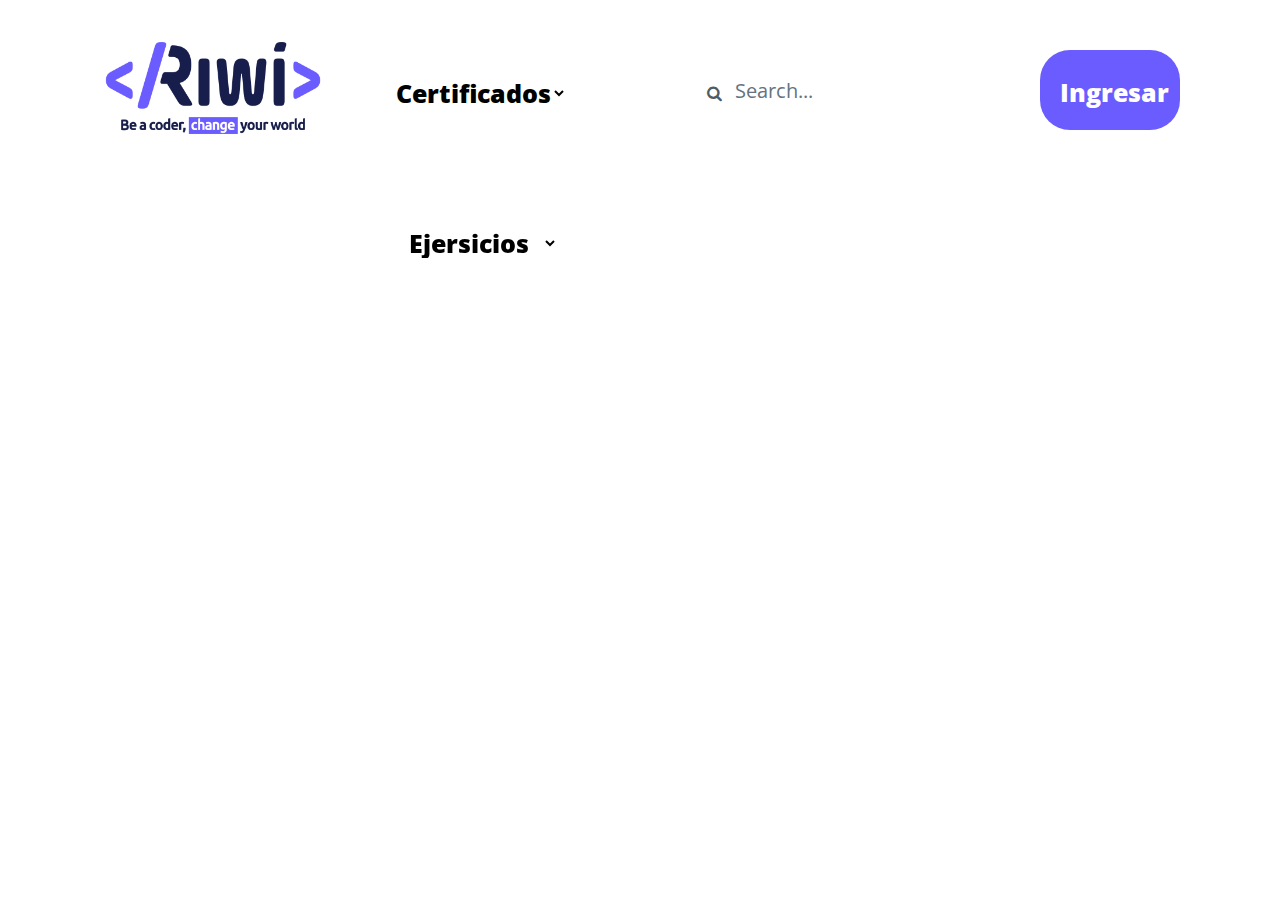
==== index.html @ 38fdc7d3 "subiendo estilos" ====
<!DOCTYPE html>
<html lang="en">
<head>
    <meta charset="UTF-8">
    <meta http-equiv="X-UA-Compatible" content="IE=edge">
    <meta name="viewport" content="width=device-width, initial-scale=1.0">
    <link rel="shortcut icon" href="img/icono.png" type="image/x-icon">
    <link rel="stylesheet" href="styles/principal.css">
    <link href="//maxcdn.bootstrapcdn.com/font-awesome/4.1.0/css/font-awesome.min.css" rel="stylesheet">
    <title>Riwi</title>
</head>
<body>

    <header>
        <div class="logo-titulo">
            <img src="img/riwi.png" alt="riwi">
        </div>
        <nav>
            <ul class="lista-nav">
                <li>
                    <select name="" id="">
                        <option value="">Tutoriales</option>
                        <option value="">HTML</option>
                        <option value="">CSS</option>
                        <option value="">JavaScript</option>
                        <option value="">Java</option>
                        <option value="">Python</option>
                        <option value="">C++</option>
                        <option value="">C#</option>
                    </select>
                </li>
                <li>
                    <select name="" id="">
                        <option value="">Certificados</option>
                        <option value="">Back End</option>
                        <option value="">Front End</option>
                        <option value="">React</option>
                        <option value="">Web App</option>
                    </select>
                    
                </li>
                <li>
                    <select name="" id="">
                        <option value="">Ejersicios</option>
                        <option value="">HTML y CSS</option>
                        <option value="">JavaScript</option>
                        <option value="">React</option>
                        <option value="">jQuery</option>
                        <option value="">Vue</option>
                        <option value="">Python</option>
                        <option value="">SQL</option>
                        <option value="">MongoDB</option>
                        <option value="">Django</option>
                        <option value="">TypeScript</option>
                    </select>
                </li>
            </ul>
        </nav>
        <div class="box">
            <div class="container-1">
                <span class="icon"><i class="fa fa-search"></i></span>
                <input type="search" id="search" placeholder="Search..." />
            </div>
        </div>
        <a href="" class="btn-nav">Ingresar</a>
    </header>
    
</body>
</html>
---- styles/principal.css ----
@import url('https://fonts.googleapis.com/css2?family=Open+Sans:wght@500&display=swap');

:root{
    --color-morado-riwi: #6B5CFF;
    --color-blanco: #ffffff;
    --colo-sombra-blanco: #ededed;
    --color-hover-morado: #1900ff;
}

*{
    box-sizing: border-box;
    margin: 0;
    padding: 0;
    font-family: 'Open Sans', sans-serif;
}

/*------------------------principal---------------------------*/

header {
    background-color: var(--color-blanco);
    display: flex;
    justify-content: flex-end;
    align-items: center;
    width: 100%;
    height: 180px;
    padding: 5px 105;
    position: fixed;
}

.logo-titulo {
    padding: 1%;
    margin-left: 60px;
    margin-right: auto;
}

.logo-titulo img {
    cursor: pointer;
    width: 280px;
    height: 170px;
}

.lista-nav {
    list-style: none;
}

.lista-nav li {
    margin-left: 6px;
    margin-right: 10px;
    display: flex;
    margin-top: 10px;
    justify-content: center;
    text-align: center;
    height: 140px;
    width: 150px;
    display: inline-block;
    padding: 0 20px;
}

.lista-nav li select {
    font-size: 25px;
    margin-top: 50px;
    font-weight: 900;
    display: flex;
    justify-content: center;
    text-align: center;
    color: black;
    background-color: var(--color-blanco);
    text-decoration: none;
    border-style: none;
}

.btn-nav {
    justify-content: center;
    font-size: 25px;
    width: 140px;
    height: 80px;
    text-decoration: none;
    margin-right: 100px;
    margin-left: 120px;
    font-weight: 900;
    padding: 25px 20px;
    border: none;
    border-radius: 30px;
    cursor: pointer; 
    color: white;
    background-color: var(--color-morado-riwi);
    transition: 300ms;
}

.btn-nav:hover {
    transition: 300ms;
    background-color: var(--color-hover-morado);
}

/*-------------buscador----------------*/

.box{
    margin: 90px auto;
    width: 250px;
    height: 50px;
}

.container-1{
    width: 300px;
    vertical-align: middle;
    white-space: nowrap;
    position: relative;
}

.container-1 input#search{
    margin-left: 25px;
    width: 300px;
    height: 50px;
    background: white;
    border: none;
    font-size: 15pt;
    float: left;
    color: #63717f;
    padding-left: 40px;
    -webkit-border-radius: 5px;
    -moz-border-radius: 5px;
    border-radius: 5px;
    transition: 300ms;
}

.container-1 input#search::-webkit-input-placeholder {
    color: #65737e;
 }
 .container-1 input#search:-moz-placeholder {
    color: #65737e;  
 }
 .container-1 input#search::-moz-placeholder { 
    color: #65737e;  
 }
 .container-1 input#search:-ms-input-placeholder {  
    color: #65737e;  
 }

 .container-1 .icon{
    position: absolute;
    top: 50%;
    margin-left: 37px;
    margin-top: 17px;
    z-index: 1;
    color: #4f5b66;
}

.container-1 input#search:hover, .container-1 input#search:focus, .container-1 input#search:active{
    outline:none;
    transition: 300ms;
    background: var(--colo-sombra-blanco);
}
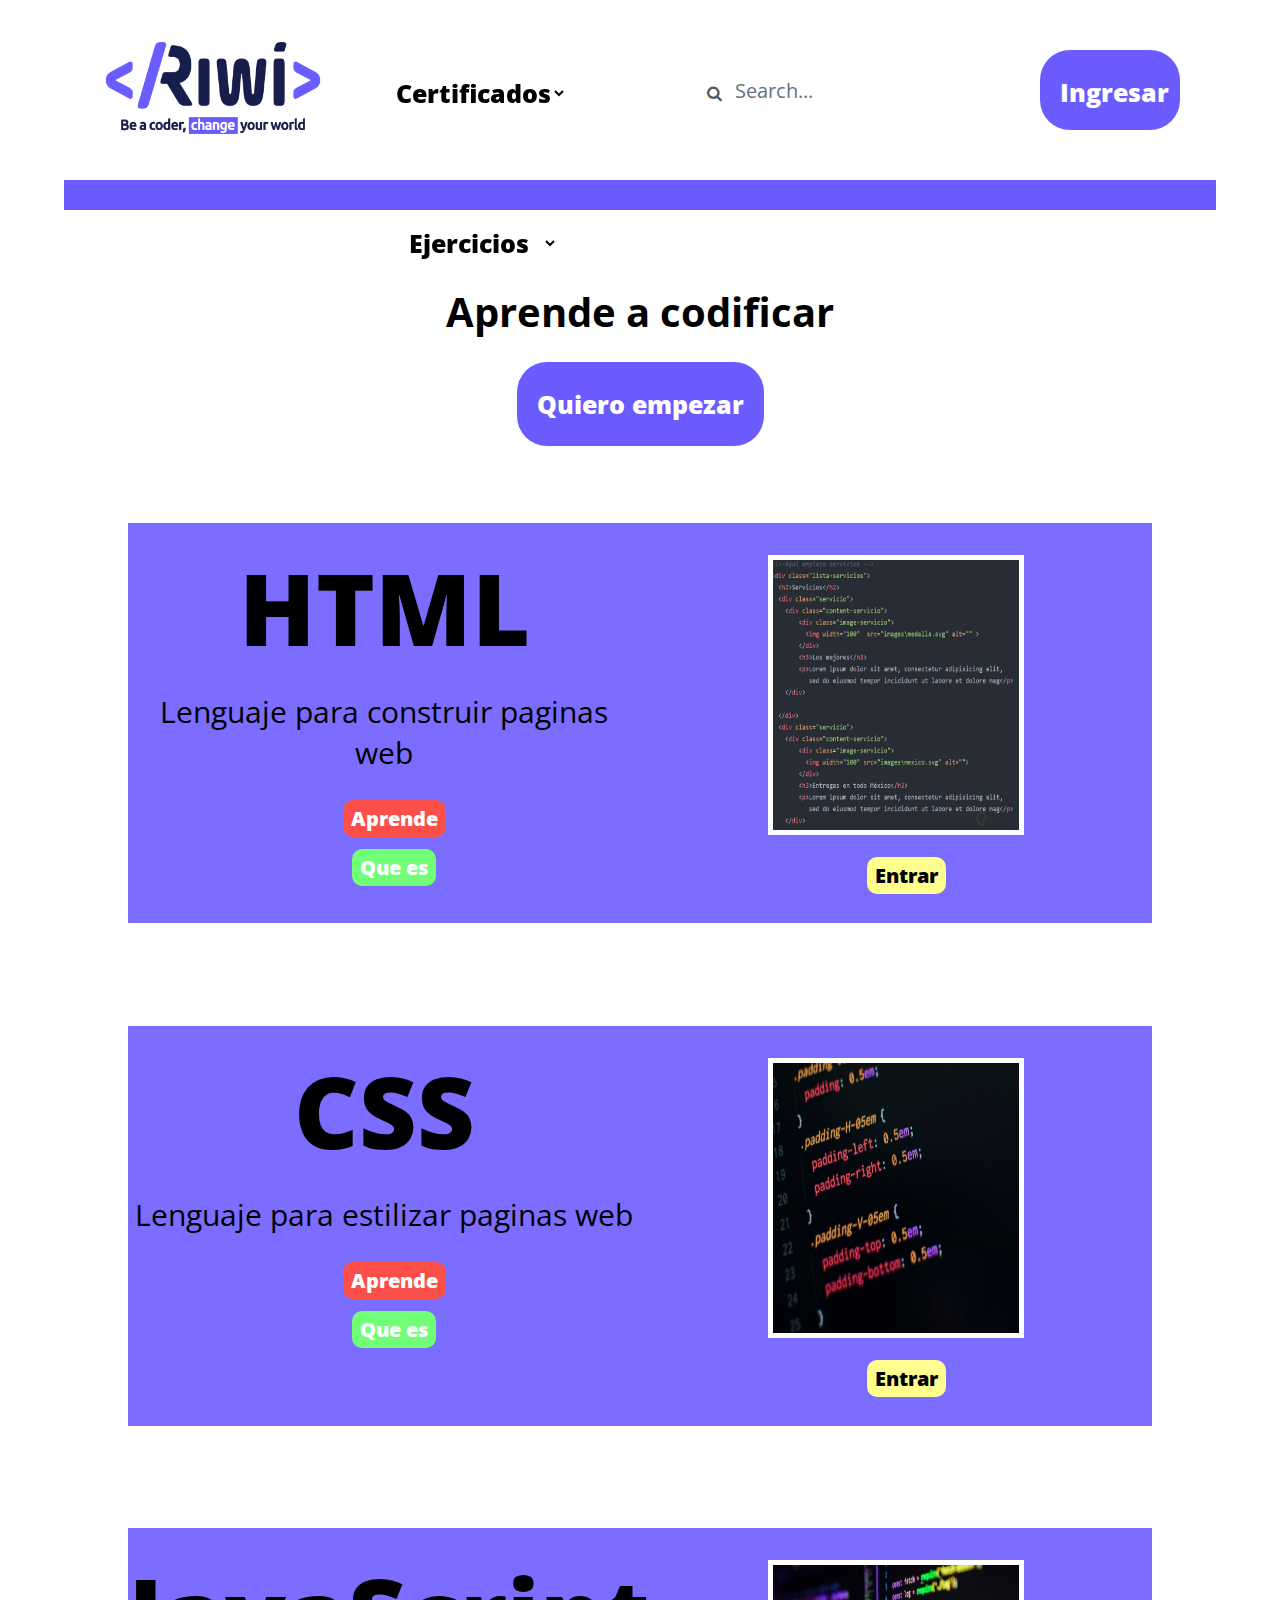
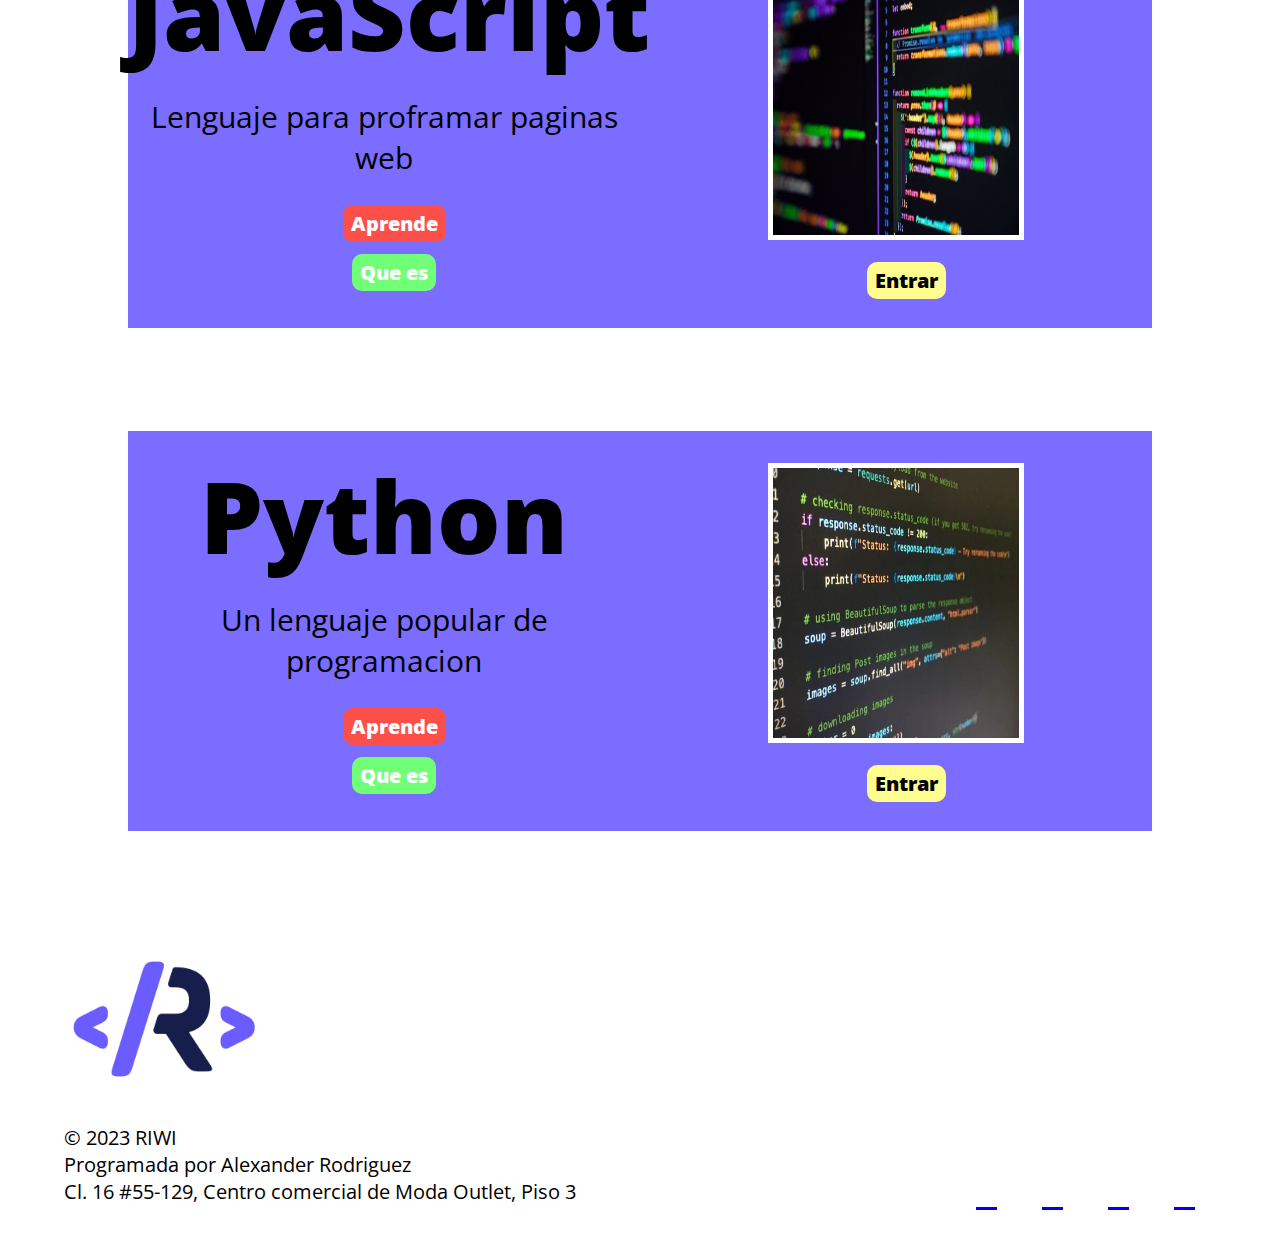
==== commit afe5801e: "siguiendo" ====
--- a/index.html
+++ b/index.html
@@ -7,63 +7,155 @@
     <link rel="shortcut icon" href="img/icono.png" type="image/x-icon">
     <link rel="stylesheet" href="styles/principal.css">
     <link href="//maxcdn.bootstrapcdn.com/font-awesome/4.1.0/css/font-awesome.min.css" rel="stylesheet">
+    <link rel="stylesheet" href="https://cdnjs.cloudflare.com/ajax/libs/font-awesome/6.4.2/css/all.min.css" integrity="sha512-z3gLpd7yknf1YoNbCzqRKc4qyor8gaKU1qmn+CShxbuBusANI9QpRohGBreCFkKxLhei6S9CQXFEbbKuqLg0DA==" crossorigin="anonymous" referrerpolicy="no-referrer" />
     <title>Riwi</title>
 </head>
 <body>
+    
+    <header>
+        <div class="cabeza-principal">
+            <div class="logo-titulo">
+                <img src="img/riwi.png" alt="riwi">
+            </div>
+            <nav>
+                <ul class="lista-nav">
+                    <li>
+                        <select name="" id="">
+                            <option value="">Tutoriales</option>
+                            <option value="">HTML</option>
+                            <option value="">CSS</option>
+                            <option value="">JavaScript</option>
+                            <option value="">Java</option>
+                            <option value="">Python</option>
+                            <option value="">C++</option>
+                            <option value="">C#</option>
+                        </select>
+                    </li>
+                    <li>
+                        <select name="" id="">
+                            <option value="">Certificados</option>
+                            <option value="">Back End</option>
+                            <option value="">Front End</option>
+                            <option value="">React</option>
+                            <option value="">Web App</option>
+                        </select>
+                    </li>
+                    <li>
+                        <select name="" id="">
+                            <option value="">Ejercicios</option>
+                            <option value="">HTML y CSS</option>
+                            <option value="">JavaScript</option>
+                            <option value="">React</option>
+                            <option value="">jQuery</option>
+                            <option value="">Vue</option>
+                            <option value="">Python</option>
+                            <option value="">SQL</option>
+                            <option value="">MongoDB</option>
+                            <option value="">Django</option>
+                            <option value="">TypeScript</option>
+                        </select>
+                    </li>
+                </ul>
+            </nav>
+            <div class="box">
+                <div class="container-1">
+                    <span class="icon"><i class="fa fa-search"></i></span>
+                    <input type="search" id="search" placeholder="Search..." />
+                </div>
+            </div>
+            <a href="login.html" target="_blank" class="btn-nav">Ingresar</a>
+        </div>
+        <div class="mini-cabezara">
+            
+        </div>
+    </header><br><br><br><br><br><br><br><br><br><br>
 
-    <header>
-        <div class="logo-titulo">
-            <img src="img/riwi.png" alt="riwi">
+    <div class="contenedor-principal">
+        
+        <div class="container-uno">
+            <h3> Aprende a codificar </h3>
+            <a target="_blank" href="ide.html">Quiero empezar</a>
         </div>
-        <nav>
-            <ul class="lista-nav">
-                <li>
-                    <select name="" id="">
-                        <option value="">Tutoriales</option>
-                        <option value="">HTML</option>
-                        <option value="">CSS</option>
-                        <option value="">JavaScript</option>
-                        <option value="">Java</option>
-                        <option value="">Python</option>
-                        <option value="">C++</option>
-                        <option value="">C#</option>
-                    </select>
-                </li>
-                <li>
-                    <select name="" id="">
-                        <option value="">Certificados</option>
-                        <option value="">Back End</option>
-                        <option value="">Front End</option>
-                        <option value="">React</option>
-                        <option value="">Web App</option>
-                    </select>
-                    
-                </li>
-                <li>
-                    <select name="" id="">
-                        <option value="">Ejersicios</option>
-                        <option value="">HTML y CSS</option>
-                        <option value="">JavaScript</option>
-                        <option value="">React</option>
-                        <option value="">jQuery</option>
-                        <option value="">Vue</option>
-                        <option value="">Python</option>
-                        <option value="">SQL</option>
-                        <option value="">MongoDB</option>
-                        <option value="">Django</option>
-                        <option value="">TypeScript</option>
-                    </select>
-                </li>
-            </ul>
-        </nav>
-        <div class="box">
-            <div class="container-1">
-                <span class="icon"><i class="fa fa-search"></i></span>
-                <input type="search" id="search" placeholder="Search..." />
+
+        <div class="contenedor-lenguejes">
+            <div class="contenedor-dentro-uno">
+                <h2>HTML</h2>
+                <p>Lenguaje para construir paginas web</p>
+                <a class="rojo" target="_blank" href="https://www.youtube.com/watch?v=MJkdaVFHrto&pp=ygUMYXByZW5kZSBodG1s">Aprende</a><br><br>
+                <a class="verde" target="_blank" href="https://developer.mozilla.org/es/docs/Web/HTML">Que es</a>
             </div>
+            <div class="contenedor-dentro-dos">
+                <img src="img/html.png" alt=""><br><br> 
+                <a class="amarillo" target="_blank" href="ide.html">Entrar</a>
+            </div>
+            
         </div>
-        <a href="" class="btn-nav">Ingresar</a>
-    </header>
+
+        <div class="contenedor-lenguejes">
+            <div class="contenedor-dentro-uno">
+                <h2>CSS</h2>
+                <p>Lenguaje para estilizar paginas web</p>
+                <a class="rojo" target="_blank" href="https://www.youtube.com/watch?v=wZniZEbPAzk&pp=ygULYXByZW5kZSBjc3M%3D">Aprende</a><br><br>
+                <a class="verde" target="_blank" href="https://developer.mozilla.org/es/docs/Web/CSS">Que es</a>
+            </div>
+            <div class="contenedor-dentro-dos">
+                <img src="img/css.png" alt=""><br><br> 
+                <a class="amarillo" target="_blank" href="ide.html">Entrar</a>
+            </div>
+            
+        </div>
+
+        <div class="contenedor-lenguejes">
+            <div class="contenedor-dentro-uno">
+                <h2>JavaScript</h2>
+                <p>Lenguaje para proframar paginas web</p>
+                <a class="rojo" target="_blank" href="https://www.youtube.com/watch?v=ivdTnPl1ND0&pp=ygUSYXByZW5kZSBqYXZhc2NyaXB0">Aprende</a><br><br>
+                <a class="verde" target="_blank" href="https://developer.mozilla.org/es/docs/Web/JavaScript">Que es</a>
+            </div>
+            <div class="contenedor-dentro-dos">
+                <img src="img/js.png" alt=""><br><br> 
+                <a class="amarillo" target="_blank" href="ide.html">Entrar</a>
+            </div>
+            
+        </div>
+
+        <div class="contenedor-lenguejes">
+            <div class="contenedor-dentro-uno">
+                <h2>Python</h2>
+                <p>Un lenguaje popular de programacion</p>
+                <a class="rojo" target="_blank" href="https://www.youtube.com/watch?v=tQZy0U8s9LY&pp=ygUOYXByZW5kZSBweXRob24%3D">Aprende</a><br><br>
+                <a class="verde" target="_blank" href="https://developer.mozilla.org/es/docs/Glossary/Python">Que es</a>
+            </div>
+            <div class="contenedor-dentro-dos">
+                <img src="img/python.png" alt=""><br><br> 
+                <a class="amarillo" target="_blank" href="ide.html">Entrar</a>
+            </div>
+            
+        </div><br><br><br><br>
+
+        
+
+    </div>
+
+    <div class="contenedor-final">
+        <div class="img-final">
+            <img src="img/icono.png" alt="">
+        </div>
+        <div class="texto-final">
+            <p>© 2023 RIWI</p>
+            <p>Programada por Alexander Rodriguez</p>
+            <p>Cl. 16 #55-129, Centro comercial de Moda Outlet, Piso 3</p>
+        </div>
+        <div class="logos">
+            <a target="_blank" href="https://www.facebook.com/profile.php?id=100092420949391&locale=es_LA"><i class="fa-brands fa-facebook" style="color: #000000;"></i></a>
+            <a target="_blank" href="https://www.instagram.com/riwi.io/"><i class="fa-brands fa-instagram" style="color: #000000;"></i></a>
+            <a target="_blank" href="https://www.linkedin.com/company/riwi-io/"><i class="fa-brands fa-linkedin" style="color: #000000;"></i></a>
+            <a target="_blank" href="https://twitter.com/InfoRiwi4424"><i class="fa-brands fa-twitter" style="color: #000000;"></i></a>
+        </div>
+    </div>
+    
+    
     
 </body>
-</html>+</html>
+                --- a/styles/principal.css
+++ b/styles/principal.css
@@ -2,9 +2,18 @@
 
 :root{
     --color-morado-riwi: #6B5CFF;
+    --color-morado-suave: #7b6dff;
     --color-blanco: #ffffff;
     --colo-sombra-blanco: #ededed;
     --color-hover-morado: #1900ff;
+    --color-gris-riwi: #302E49;
+    --color-gris-sombra: #221f44;
+    --color-verde-boton: #71ff78;
+    --color-rojo-boton: #fc4f49;
+    --color-amarillo-boton: #fffd8d;
+    --color-amarillo-suave: #fffc3c;
+    --color-verde-suave: #22ff2d;
+    --color-rojo-suave: #ff8c88;
 }
 
 *{
@@ -14,9 +23,24 @@
     font-family: 'Open Sans', sans-serif;
 }
 
+.verde {
+    transition: 300ms;
+    background-color: var(--color-verde-boton);
+}
+
+.rojo {
+    transition: 300ms;
+    background-color: var(--color-rojo-boton);
+}
+
+.amarillo {
+    transition: 300ms
+    background-color: ;
+}
+
 /*------------------------principal---------------------------*/
 
-header {
+.cabeza-principal {
     background-color: var(--color-blanco);
     display: flex;
     justify-content: flex-end;
@@ -150,3 +174,214 @@
     transition: 300ms;
     background: var(--colo-sombra-blanco);
 }
+
+/*------------cabeza2-----------*/
+
+.mini-cabezara {
+    background-color: var(--color-morado-riwi);
+    margin-left: 5%;
+    margin-top: 180px;
+    width: 90%;
+    height: 30px;
+    position: fixed;
+}
+
+/*------------contenedor-principal-----------*/
+
+.contenedor-principal {
+    display: flex;
+    text-align: center;
+    justify-content: center;
+    display: inline-block;
+    margin-left: 10%;
+    width: 80%;
+    height: 1000px;
+}
+
+/*---------------primera seccion---------------*/
+
+.container-uno {
+    display: flex;
+    justify-content: center;
+    text-align: center;
+    display: inline;
+    width: 40%;
+    height: 350px;
+    border-radius: 40px;
+    transition: 300ms;
+}
+
+.container-uno:hover {
+    background-color: var(--color-gris-riwi);
+    transition: 300ms;
+}
+
+.container-uno h3 {
+    margin-top: 4rem;
+    font-size: 40px;
+    font-weight: bolder;
+    margin-bottom: 3rem;
+}
+
+.container-uno a {
+    margin-top: 4rem;
+    justify-content: center;
+    font-size: 25px;
+    width: 140px;
+    height: 80px;
+    text-decoration: none;
+    font-weight: 900;
+    padding: 25px 20px;
+    border: none;
+    border-radius: 30px;
+    cursor: pointer; 
+    color: white;
+    background-color: var(--color-morado-riwi);
+    transition: 300ms;
+}
+
+.container-uno a:hover {
+    transition: 300ms;
+    background-color: var(--color-hover-morado);
+}
+
+/*------------------contenedores----------------*/
+
+.contenedor-lenguejes {
+    margin-top: 10%;
+    background-color: var(--color-morado-suave);
+    display: flex;
+    justify-content: center;
+    align-items: center;
+    width: 100%;
+    height: 400px;
+}
+
+.contenedor-dentro-uno {
+    display: flex;
+    justify-content: center;
+    align-items: center;
+    display: block;
+    width: 50%;
+    height: 400px;
+}
+
+.contenedor-dentro-uno h2 {
+    font-size: 100px;
+    margin-top: 1rem;
+    font-weight: 900;
+}
+
+.contenedor-dentro-uno p {
+    font-size: 30px;
+    margin-top: 1rem;
+    margin-bottom: 2rem;
+}
+
+.contenedor-dentro-uno a {
+    justify-content: center;
+    font-size: 20px;
+    width: 140px;
+    height: 80px;
+    text-decoration: none;
+    margin-right: 100px;
+    margin-left: 120px;
+    font-weight: 900;
+    padding: 5px 8px;
+    border: none;
+    border-radius: 10px;
+    cursor: pointer; 
+    color: white;
+    transition: 300ms;
+}
+    
+.rojo:hover {
+    transition: 300ms;
+    background-color: var(--color-rojo-suave);
+}
+
+.verde:hover {
+    transition: 300ms;
+    background-color: var(--color-verde-suave);
+}
+
+
+.contenedor-dentro-dos {
+    display: flex;
+    justify-content: center;
+    align-items: center;
+    display: block;
+    width: 50%;
+    height: 400px;
+}
+
+.contenedor-dentro-dos img {
+    margin-top: 2rem;
+    width: 50%;
+    height: 280px;
+    border: solid 5px white;
+}
+
+.contenedor-dentro-dos a {
+    justify-content: center;
+    font-size: 20px;
+    width: 140px;
+    height: 80px;
+    text-decoration: none;
+    margin-right: 100px;
+    margin-left: 120px;
+    font-weight: 900;
+    padding: 5px 8px;
+    border: none;
+    border-radius: 10px;
+    cursor: pointer; 
+    color: black;
+    background-color: var(--color-amarillo-boton);
+    transition: 300ms;
+}
+
+.contenedor-dentro-dos a:hover {
+    transition: 300ms;
+    background-color: var(--color-amarillo-suave);
+    color: rgb(73, 73, 73);
+}
+
+/*----------------contenedor-final----------------*/
+
+.contenedor-final {
+    display: flex;
+    justify-content: center;
+    display: inline-block;
+    margin-left: 5%;
+    width: 90%;
+    height: 320px;
+}
+
+.img-final img {
+    width: 200px;
+    height: 200px;
+}
+
+.texto-final {
+    font-size: 20px;
+    font-weight: 400;
+}
+
+.logos {
+    display: flex;
+    align-items: center;
+    justify-content: flex-end;
+    margin-top: -1rem;
+    margin-right: 2rem;
+}
+
+.logos a {
+    margin-top: -2rem;
+    margin-left: 5%;
+    font-size: 35px;
+    width: 10px;
+    height: 10px;
+}
+
+
+
